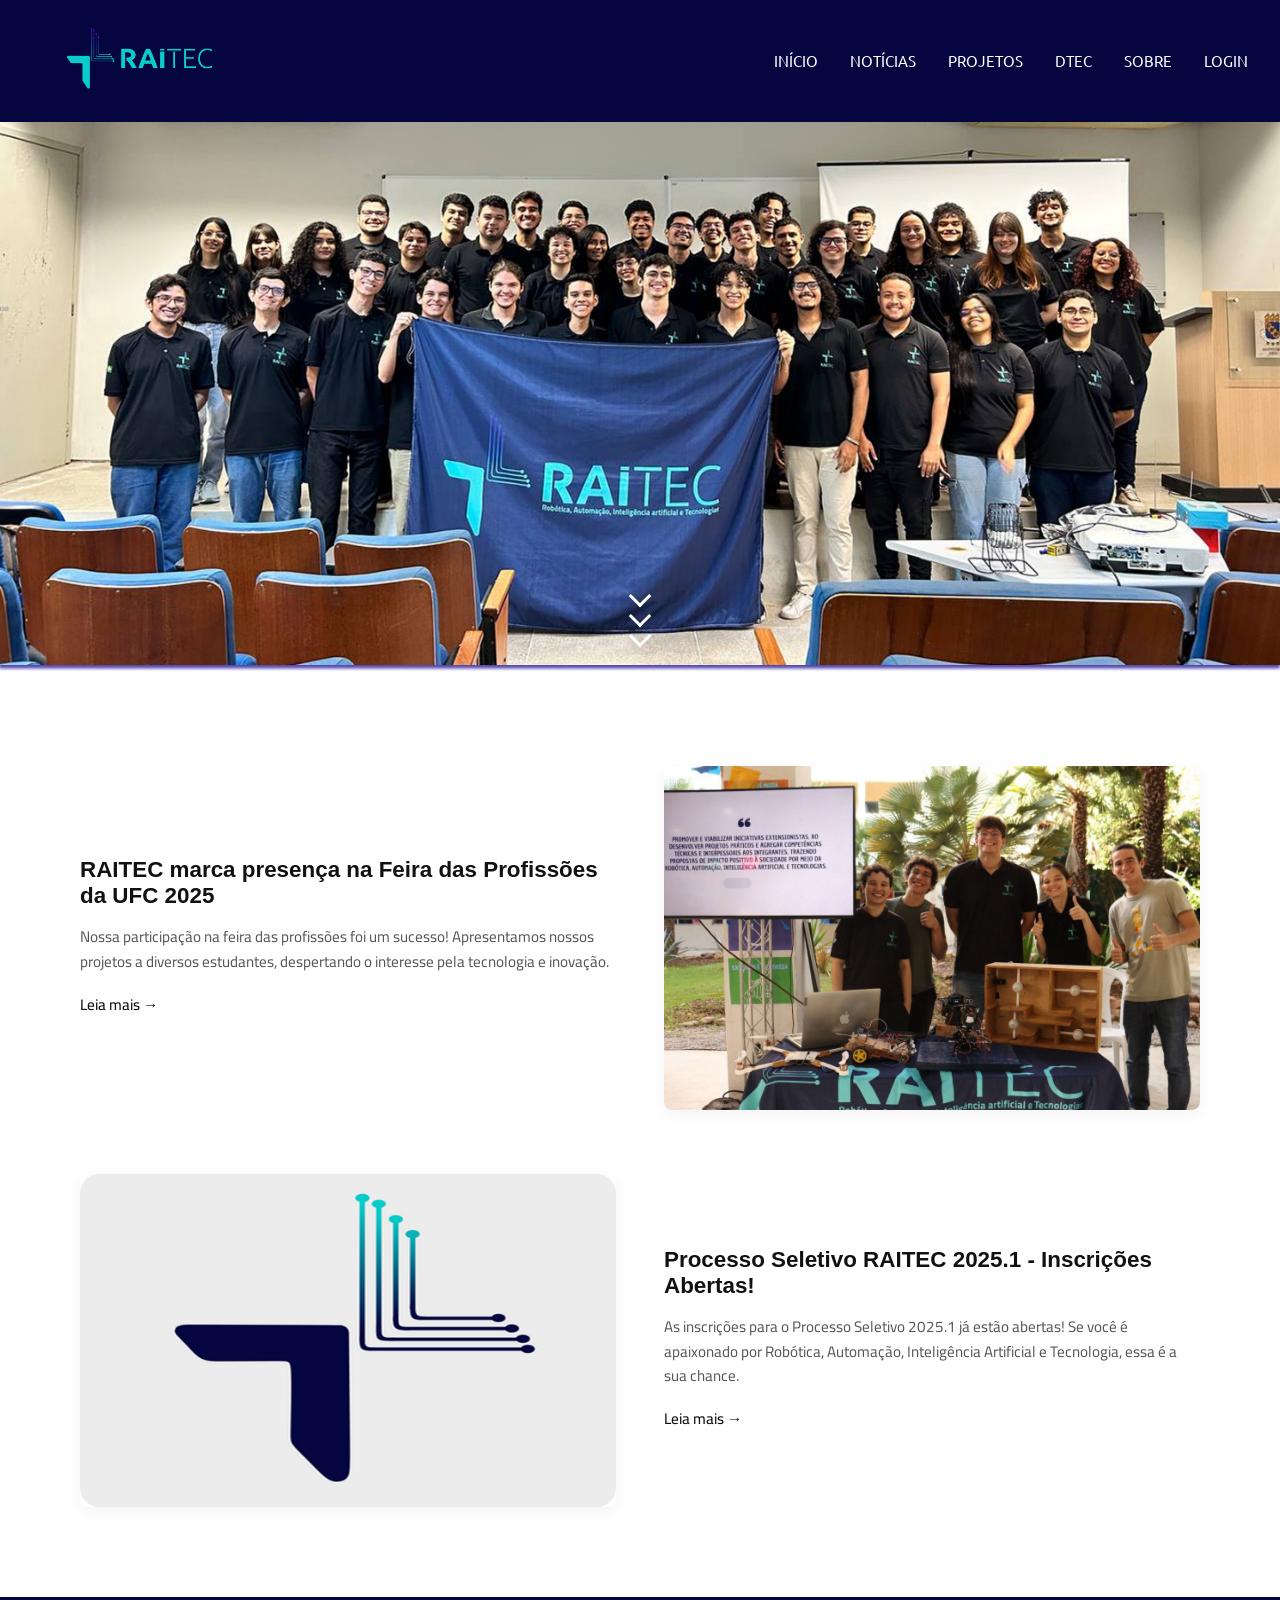
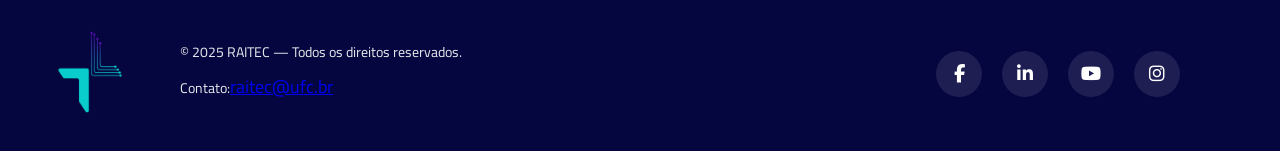
==== home.html @ a8470ff7 "pagina home acabada com os ajustes feitos. talvez só aumentar o tamanho das letras e colocar link no" ====
<!DOCTYPE html>
<html lang="pt-BR">
    <head>


        <meta charset="UTF-8">
        <meta name="viewport" content="width=device-width, initial-scale=1.0">
        <link href="https://fonts.googleapis.com/css2?family=Ubuntu:wght@400;700&family=Cairo:wght@400;700&display=swap" rel="stylesheet">
        <title>RAITec</title>
        <link rel="stylesheet" href="estilo_home.css">

        <!-- FontAwesome para os ícones das redes sociais -->
        <link rel="stylesheet" href="https://cdnjs.cloudflare.com/ajax/libs/font-awesome/6.4.0/css/all.min.css">



    </head>
    <body>
        <header class="cabecalho">
            <div class="logo">
                <img src="src/logo.png" alt="Logo RAITec">
            </div>

            <!-- NOVO: Botão de abrir o menu (visível apenas no mobile) -->
            <button class="btn-abrir-menu" id="btnAbrir">
                <i class="fa-solid fa-bars"></i>
            </button>

            <!-- Menu de Navegação -->
            <nav id="menuMobile">
                <div class="menu-container">
                    <!-- NOVO: Botão de fechar o menu ('X') -->
                    <button class="btn-fechar-menu" id="btnFechar">
                        <i class="fa-solid fa-xmark"></i>
                    </button>
                    
                    <ul>
                        <li><a href="#">INÍCIO</a></li>
                        <li><a href="#">NOTÍCIAS</a></li>
                        <li><a href="#">PROJETOS</a></li>
                        <li><a href="#">DTEC</a></li>
                        <li><a href="#">SOBRE</a></li>
                        <li><a href="#">LOGIN</a></li>
                    </ul>
                </div>
            </nav>
        </header>

        <!--<header class="cabecalho">
            <div class="logo">
                <img src="src/logo.png" alt="Logo RAITec">
            </div>
            <nav>
                <ul>
                    <li><a href="#">INÍCIO</a></li>
                    <li><a href="#">NOTÍCIAS</a></li>
                    <li><a href="#">PROJETOS</a></li>
                    <li><a href="#">DTEC</a></li>
                    <li><a href="#">SOBRE</a></li>
                    <li><a href="#">LOGIN</a></li>
                </ul>
            </nav>
        </header>
    -->
        <div class="hero">
            <img src="src/raitec.png" alt="Foto RAITec">
            <div class="scroll-indicador">
                <span></span>
                <span></span>
                <span></span>
            </div>
        </div>
        <div class="noticias">
            <div class="noticia-card">
                <div class="noticia-texto">
                    <h2>RAITEC marca presença na Feira das Profissões da UFC 2025</h2>
                    <p>Nossa participação na feira das profissões foi um sucesso! Apresentamos nossos projetos a diversos estudantes, despertando o interesse pela tecnologia e inovação.</p>
                    <a href="#">Leia mais →</a>
                </div>
                <div class="noticia-imagem">
                    <img src="src/noticia1.png" alt="Feira das Profissões">
                </div>
            </div>

            <div class="noticia-card invertido">
                <div class="noticia-imagem">
                    <img id="img_ps" src="src/noticia2.png" alt="Processo Seletivo">
                </div>
                <div class="noticia-texto">
                    <h2>Processo Seletivo RAITEC 2025.1 - Inscrições Abertas!</h2>
                    <p>As inscrições para o Processo Seletivo 2025.1 já estão abertas! Se você é apaixonado por Robótica, Automação, Inteligência Artificial e Tecnologia, essa é a sua chance.</p>
                    <a href="#">Leia mais →</a>
                </div>
            </div>
        </div>




        <footer class="rodape">
            <div class="rodape_caixa"> 
                <div class="rodape_info">
                    <div class="rodape_logo"> 
                        <img src="src/logo2.png" alt="logo 2 do raitec">
                    </div>

                    <div class="rodape_texto">
                        <p> © 2025 RAITEC — Todos os direitos reservados.</p>
                        <p>Contato:<a href="mailto:raitec@ufc.br">raitec@ufc.br</a> </p>
                    </div>
                </div>
                <div class="rodape_social">
                    <a href="https://www.facebook.com/raitec.ufc/" aria-label="Facebook"><i class="fa-brands fa-facebook-f"></i></a>
                    <a href="https://www.linkedin.com/company/raitec-ufc/" aria-label="LinkedIn"><i class="fa-brands fa-linkedin-in"></i></a>
                    <a href="https://www.youtube.com/@raitecufc9945" aria-label="YouTube"><i class="fa-brands fa-youtube"></i></a>
                    <a href="https://www.instagram.com/raitec.ufc/" aria-label="Instagram"><i class="fa-brands fa-instagram"></i></a>
                </div>
            </div>
        </footer>


        <script>
            const btnAbrir = document.getElementById('btnAbrir');
            const btnFechar = document.getElementById('btnFechar');
            const menuMobile = document.getElementById('menuMobile');

            // Abre o menu
            btnAbrir.addEventListener('click', () => {
                menuMobile.classList.add('ativo');
            });

            // Fecha o menu
            btnFechar.addEventListener('click', () => {
                menuMobile.classList.remove('ativo');
            });
        </script>
    </body>
</html>
---- estilo_home.css ----
* {
    margin: 0;
    padding: 0;
    box-sizing: border-box;
}

h1, h2 {
    font-family: 'Helios', 'Arial', sans-serif;
    font-weight: 700;
    font-size: 32px;
}

h3, h4 {
    font-family: 'Ubuntu', sans-serif;
    font-weight: 700;
}

p, a, li, span {
    font-family: 'Cairo', sans-serif;
    font-weight: 400;
    font-size: 18px;
}

.cabecalho {
    display: flex;
    align-items: center;
    justify-content: space-between;
    padding: 1rem 2rem;
    background-color: #05053f;
    border-bottom: 1px solid #05053f;
    height: 122px;
}

/* --- ESTILOS DOS BOTÕES DO MENU --- */
.btn-abrir-menu, .btn-fechar-menu {
    display: none; /* Escondidos no desktop */
    background: none;
    border: none;
    cursor: pointer;
    color: white;
}

.logo img {
    height: 70px;
    width: auto;
    margin-left: 2rem;
}

nav ul {
    list-style: none;
    display: flex;
    gap: 2rem;
}

nav ul li a {
    font-family: 'Ubuntu', sans-serif;
    text-decoration: none;
    font-size: 15px;
    color: white;
    transition: color 0.2s;
}

nav ul li a:hover {
    color: #ccc;
}











.hero {
    position: relative;
    width: 100%;
    height: auto;
    /* calc(100vh - 122px); (desconta a altura do cabeçalho ) -> auto 
    isso tava dando um espaço sem nada muito grande depois da img do grupo*/
    overflow: hidden;
}

.hero img {
    width: 100%;
    height: auto;
    /* 100% -> auto
    agora a imagem do grupo n distorce no mobile*/
    object-fit: cover;
    object-position: center;
}

.scroll-indicador {
    position: absolute;
    bottom: 2rem;
    left: 50%;
    transform: translateX(-50%);
    display: flex;
    flex-direction: column;
    align-items: center;
    gap: 4px;
    cursor: pointer;
}

.scroll-indicador span {
    display: block;
    width: 16px;
    height: 16px;
    border-right: 3px solid white;
    border-bottom: 3px solid white;
    transform: rotate(45deg);
    animation: seta 1.2s infinite;
}

.scroll-indicador span:nth-child(2) {
    animation-delay: 0.2s;
}

.scroll-indicador span:nth-child(3) {
    animation-delay: 0.4s;
}

@keyframes seta {
    0%   { opacity: 0; transform: rotate(45deg) translate(-4px, -4px); }
    50%  { opacity: 1; }
    100% { opacity: 0; transform: rotate(45deg) translate(4px, 4px); }
}
    object-fit: cover;
    object-position: center;
}

.scroll-indicador {
    position: absolute;
    bottom: 2rem;
    left: 50%;
    transform: translateX(-50%);
    display: flex;
    flex-direction: column;
    align-items: center;
    gap: 4px;
    cursor: pointer;
}

.scroll-indicador span {
    display: block;
    width: 16px;
    height: 16px;
    border-right: 3px solid white;
    border-bottom: 3px solid white;
    transform: rotate(45deg);
    animation: seta 1.2s infinite;
}

.scroll-indicador span:nth-child(2) {
    animation-delay: 0.2s;
}

.scroll-indicador span:nth-child(3) {
    animation-delay: 0.4s;
}

@keyframes seta {
    0%   { opacity: 0; transform: rotate(45deg) translate(-4px, -4px); }
    50%  { opacity: 1; }
    100% { opacity: 0; transform: rotate(45deg) translate(4px, 4px); }
}










.noticias {
    padding: 90px 80px;
    display: flex;
    flex-direction: column;
    gap: 4rem;
}

.noticia-card {
    display: flex;
    align-items: center;
    gap: 3rem;
}

.noticia-imagem {
    flex: 1;
}

.noticia-imagem img {
    width: 100%;
    height: auto;
    /*250px -> auto*/
    object-fit: cover;
    border-radius: 8px;
    box-shadow: 0 4px 15px rgba(0, 0, 0, 0.05);
    display: block;
}


.noticia-texto {
    flex: 1;
    display: flex;
    flex-direction: column;
    gap: 1rem;
}

.noticia-texto h2 {
    font-size: 1.4rem;
    color: #111;
}

.noticia-texto p {
    font-size: 0.95rem;
    color: #555;
    line-height: 1.6;
}

.noticia-texto a {
    font-size: 0.95rem;
    color: #111;
    text-decoration: none;
    font-weight: 500;
}

.noticia-texto a:hover {
    color: #05053f;
}




.rodape{
    background-color: #05053f;
}

.rodape_caixa{
    display: flex;
    align-items: center;
    flex-wrap: wrap;
    justify-content: space-between;
    gap: 20px;
    margin: 0%;
}

.rodape_info{
    display: flex;
    align-items: center;
    gap: 15px;
}

.rodape_logo img {
            height: 150px;
            padding-left: 15px;
}

.rodape_texto p {
    font-size: 14px;
    color: #e5e7eb;
    margin-bottom: 5px;
        
}

.rodape_social {
    display: flex;
    align-items: center;
    gap: 20px;
    padding-right: 100px;
}

.rodape_social a {
    text-decoration: none;
    display: flex;
    justify-content: center;
    align-items: center;    
    width: 46px;
    height: 46px;
    border-radius: 50%;
    background-color: rgba(255, 255, 255, 0.1);
    color: #ffffff;
}

.rodape_social a:hover {
    background-color: #ccc;
    color: #070B2B;
}

/* --- RESPONSIVIDADE (MOBILE) --- */
@media (max-width: 900px) {
    .noticia-card {
        flex-direction: column;
        gap: 40px;
    }
    

    .cabecalho {
        position: relative; /* Para garantir o alinhamento */
    }

    /* Mostra o ícone de hambúrguer */
    .btn-abrir-menu {
        display: block;
        font-size: 30px;
        margin-right: 2rem;
    }

    /* Configuração da tela que cobre o site quando o menu abre */
    nav {
        position: fixed;
        top: 0;
        right: -100%; /* Começa escondido fora da tela */
        width: 100vw;
        height: 100vh;
        background-color: rgba(255, 255, 255, 0.2); /* Fundo claro sutil */
        z-index: 1000;
        display: flex;
        justify-content: flex-end;
        padding: 20px;
        transition: right 0.4s ease-in-out; /* Animação suave */
    }

    /* Classe ativada pelo JavaScript para mostrar o menu */
    nav.ativo {
        right: 0;
    }

    /* Alinha os itens do menu para a direita */
    .menu-container {
        display: flex;
        flex-direction: column;
        align-items: flex-end;
    }

    /* Botão 'X' baseado no protótipo */
    .btn-fechar-menu {
        display: flex;
        align-items: center;
        justify-content: center;
        background-color: #24284b; /* Azul ligeiramente mais claro para destacar */
        width: 55px;
        height: 55px;
        border-radius: 8px;
        font-size: 40px;
        margin-bottom: 15px;
    }

    /* A caixa azul escura com os links */
    nav ul {
        display: flex;
        flex-direction: column;
        gap: 35px; /* Espaçamento entre os links */
        background-color: #05053f; /* Azul escuro do seu tema */
        padding: 40px 30px;
        border-radius: 8px;
        width: 260px;
        box-shadow: -5px 10px 20px rgba(0, 0, 0, 0.3);
    }

    /* Ajuste da fonte dos links no mobile */
    nav ul li a {
        font-size: 18px;
        letter-spacing: 1px;
    }


    .noticia-texto h2 {
        font-size: 26px;
    }

    .rodape_caixa {
        flex-direction: column;
        text-align: center;
    }

    .rodape_esquerda {
        flex-direction: column;
    }
}
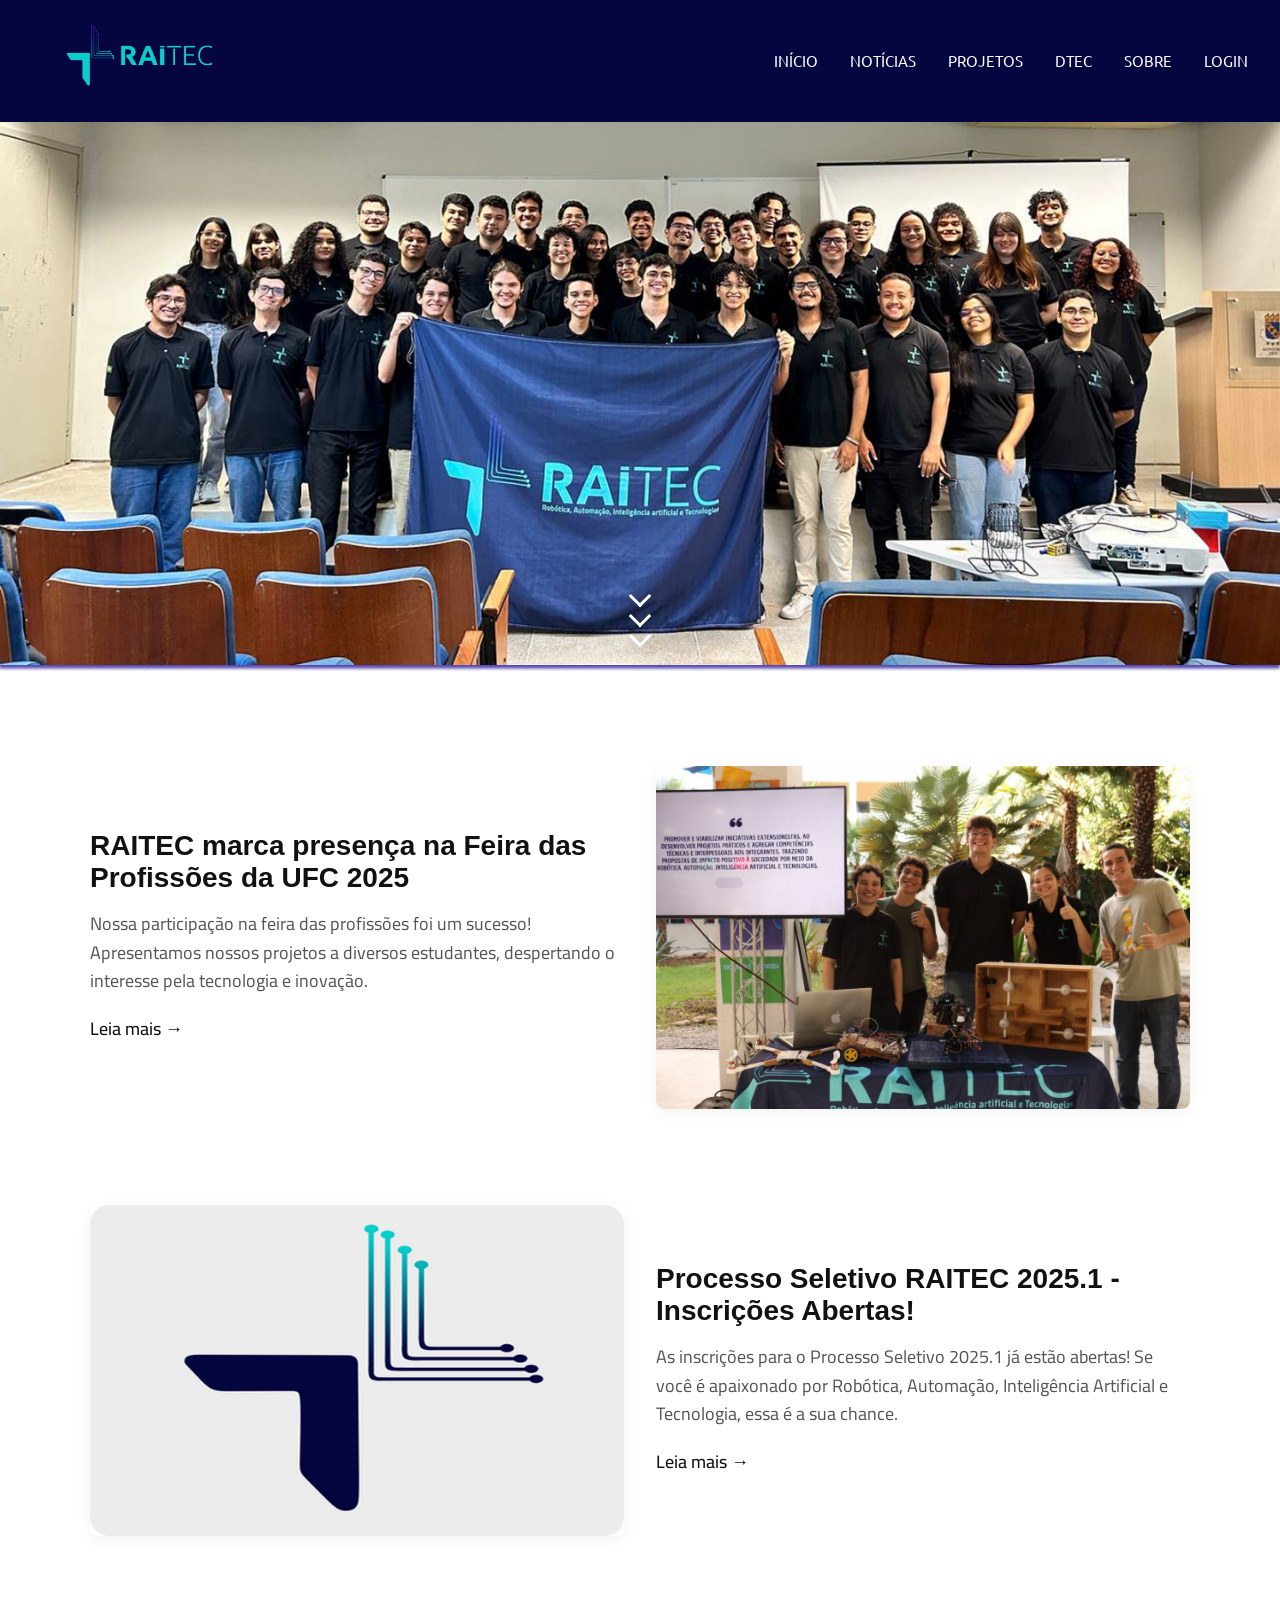
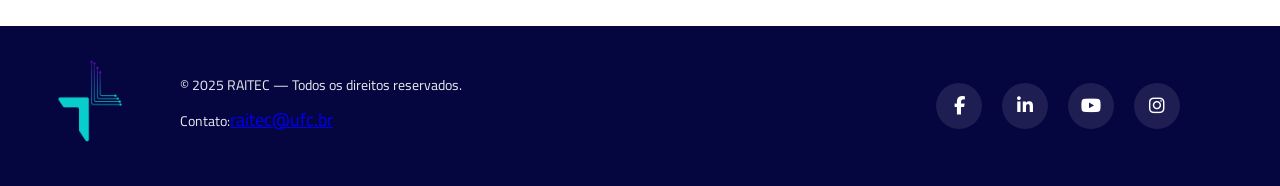
==== commit 82e8e678: "agora sim é a pagina home final. ajeitei o que faltava(tamanho das letras e link)" ====
--- a/home.html
+++ b/home.html
@@ -18,10 +18,12 @@
     <body>
         <header class="cabecalho">
             <div class="logo">
-                <img src="src/logo.png" alt="Logo RAITec">
+                <a href="home.html" >
+                    <img   src="src/logo.png" alt="Logo RAITec" >
+                </a>
             </div>
 
-            <!-- NOVO: Botão de abrir o menu (visível apenas no mobile) -->
+            <!--  Botão de abrir o menu (visível apenas no mobile) -->
             <button class="btn-abrir-menu" id="btnAbrir">
                 <i class="fa-solid fa-bars"></i>
             </button>
@@ -29,15 +31,15 @@
             <!-- Menu de Navegação -->
             <nav id="menuMobile">
                 <div class="menu-container">
-                    <!-- NOVO: Botão de fechar o menu ('X') -->
+                    <!--  Botão de fechar o menu ('X') -->
                     <button class="btn-fechar-menu" id="btnFechar">
                         <i class="fa-solid fa-xmark"></i>
                     </button>
                     
                     <ul>
-                        <li><a href="#">INÍCIO</a></li>
+                        <li><a href="home.html">INÍCIO</a></li>
                         <li><a href="#">NOTÍCIAS</a></li>
-                        <li><a href="#">PROJETOS</a></li>
+                        <li><a href="projetos.html">PROJETOS</a></li>
                         <li><a href="#">DTEC</a></li>
                         <li><a href="#">SOBRE</a></li>
                         <li><a href="#">LOGIN</a></li>
@@ -46,22 +48,11 @@
             </nav>
         </header>
 
-        <!--<header class="cabecalho">
-            <div class="logo">
-                <img src="src/logo.png" alt="Logo RAITec">
-            </div>
-            <nav>
-                <ul>
-                    <li><a href="#">INÍCIO</a></li>
-                    <li><a href="#">NOTÍCIAS</a></li>
-                    <li><a href="#">PROJETOS</a></li>
-                    <li><a href="#">DTEC</a></li>
-                    <li><a href="#">SOBRE</a></li>
-                    <li><a href="#">LOGIN</a></li>
-                </ul>
-            </nav>
-        </header>
-    -->
+        
+
+
+
+
         <div class="hero">
             <img src="src/raitec.png" alt="Foto RAITec">
             <div class="scroll-indicador">
@@ -101,7 +92,9 @@
             <div class="rodape_caixa"> 
                 <div class="rodape_info">
                     <div class="rodape_logo"> 
-                        <img src="src/logo2.png" alt="logo 2 do raitec">
+                        <a href="home.html" >
+                            <img src="src/logo2.png" alt="logo 2 do raitec">
+                        </a>
                     </div>
 
                     <div class="rodape_texto">
--- a/estilo_home.css
+++ b/estilo_home.css
@@ -177,16 +177,18 @@
 
 
 .noticias {
-    padding: 90px 80px;
+    padding: 90px 90px;
     display: flex;
     flex-direction: column;
-    gap: 4rem;
+    gap: 6rem;
+    width: 100%;
+    height: auto;
 }
 
 .noticia-card {
     display: flex;
     align-items: center;
-    gap: 3rem;
+    gap: 2rem;
 }
 
 .noticia-imagem {
@@ -212,18 +214,19 @@
 }
 
 .noticia-texto h2 {
-    font-size: 1.4rem;
+    font-size: 28px;
     color: #111;
+
 }
 
 .noticia-texto p {
-    font-size: 0.95rem;
+    font-size: 18px;
     color: #555;
     line-height: 1.6;
 }
 
 .noticia-texto a {
-    font-size: 0.95rem;
+    font-size: 18px;
     color: #111;
     text-decoration: none;
     font-weight: 500;
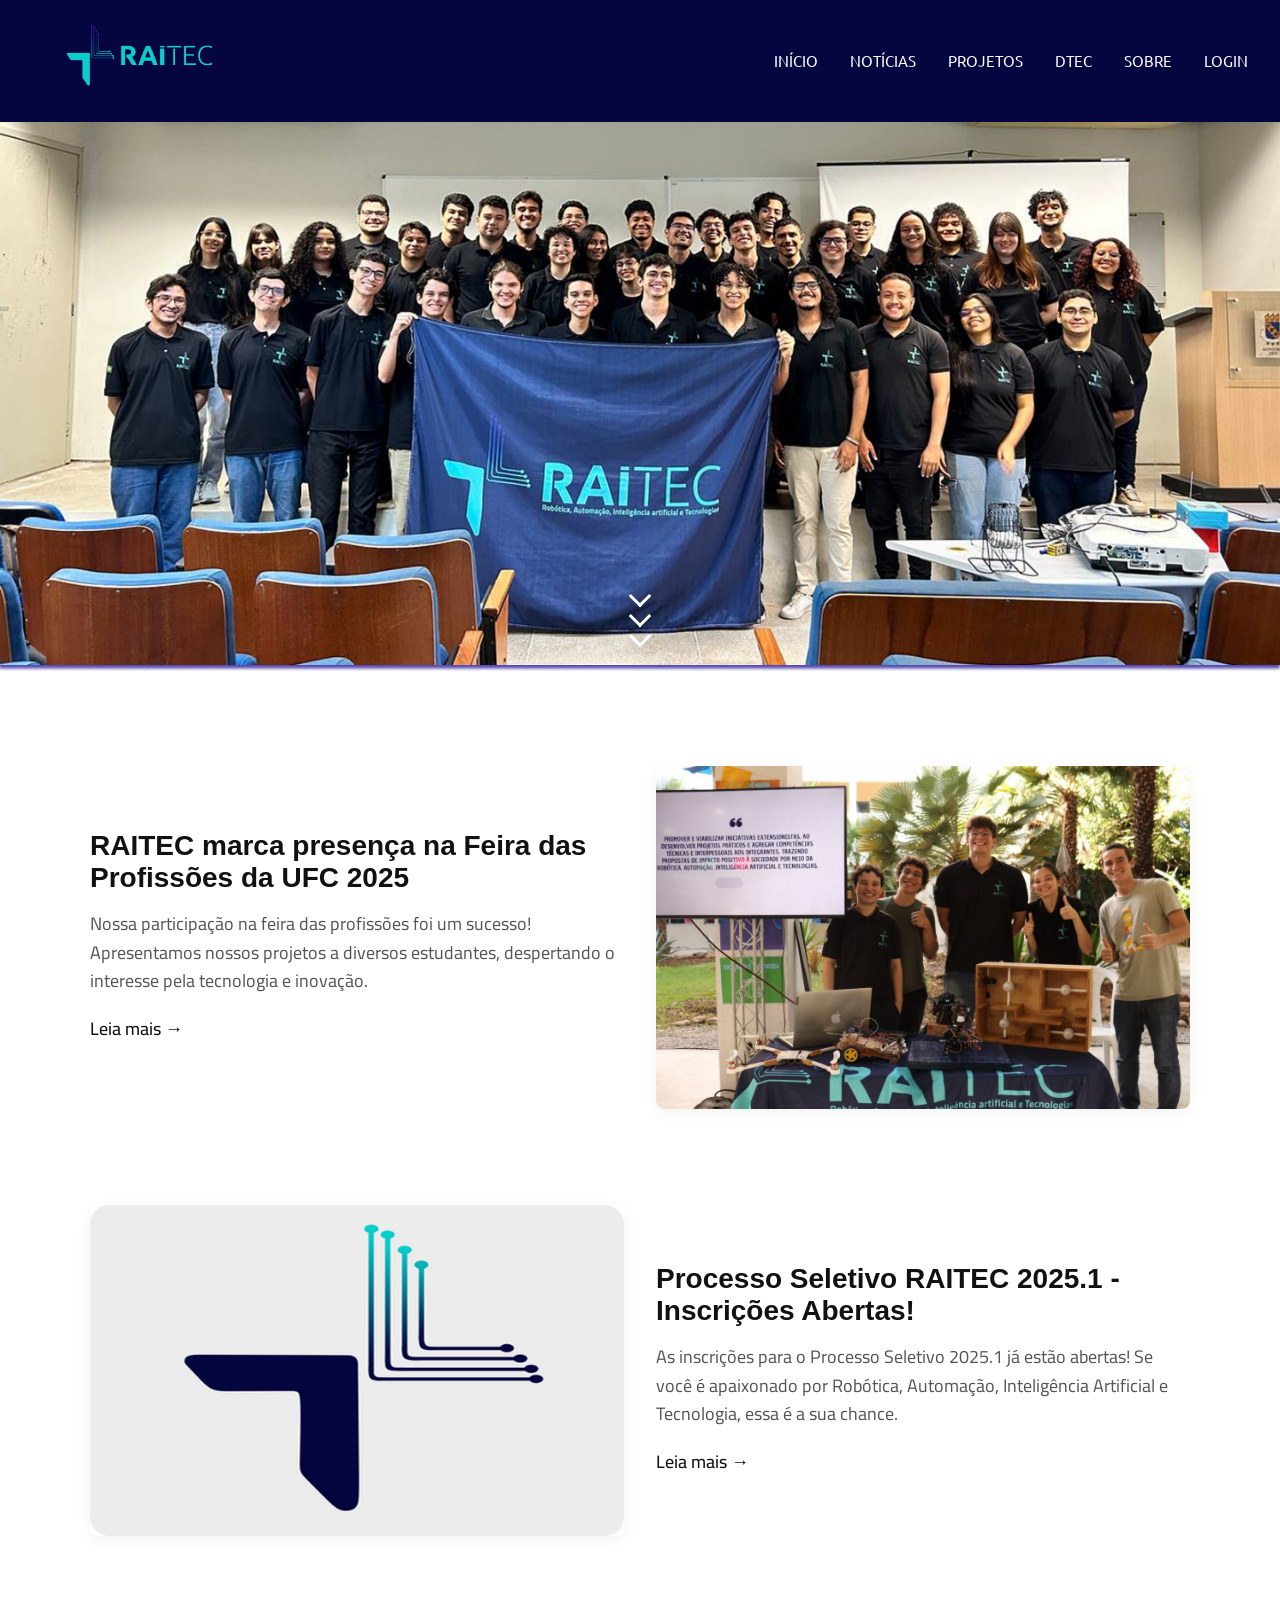
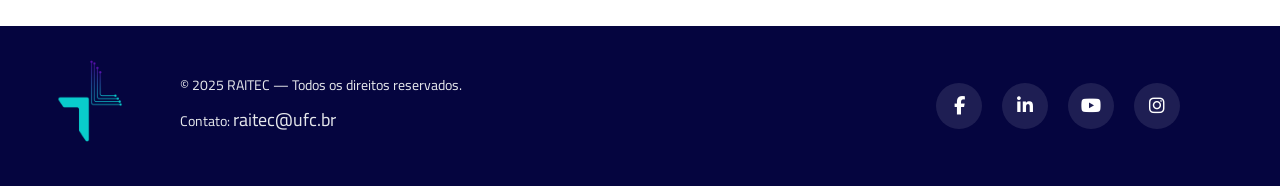
==== commit 4ae47107: "pequenos ajustes de links" ====
--- a/home.html
+++ b/home.html
@@ -6,12 +6,14 @@
         <meta charset="UTF-8">
         <meta name="viewport" content="width=device-width, initial-scale=1.0">
         <link href="https://fonts.googleapis.com/css2?family=Ubuntu:wght@400;700&family=Cairo:wght@400;700&display=swap" rel="stylesheet">
-        <title>RAITec</title>
+        <title>RAITec-Home</title>
         <link rel="stylesheet" href="estilo_home.css">
 
         <!-- FontAwesome para os ícones das redes sociais -->
         <link rel="stylesheet" href="https://cdnjs.cloudflare.com/ajax/libs/font-awesome/6.4.0/css/all.min.css">
 
+
+        <!-- <section> ...  </section> é um div geralzão  -->
 
 
     </head>
@@ -80,7 +82,7 @@
                 <div class="noticia-texto">
                     <h2>Processo Seletivo RAITEC 2025.1 - Inscrições Abertas!</h2>
                     <p>As inscrições para o Processo Seletivo 2025.1 já estão abertas! Se você é apaixonado por Robótica, Automação, Inteligência Artificial e Tecnologia, essa é a sua chance.</p>
-                    <a href="#">Leia mais →</a>
+                    <a  href="#">Leia mais →</a>
                 </div>
             </div>
         </div>
@@ -99,7 +101,7 @@
 
                     <div class="rodape_texto">
                         <p> © 2025 RAITEC — Todos os direitos reservados.</p>
-                        <p>Contato:<a href="mailto:raitec@ufc.br">raitec@ufc.br</a> </p>
+                        <p>Contato: <a href="mailto:raitec@ufc.br">raitec@ufc.br</a> </p>
                     </div>
                 </div>
                 <div class="rodape_social">
--- a/estilo_home.css
+++ b/estilo_home.css
@@ -230,11 +230,21 @@
     color: #111;
     text-decoration: none;
     font-weight: 500;
+    text-decoration: none;
 }
 
 .noticia-texto a:hover {
     color: #05053f;
 }
+
+
+
+
+
+
+
+
+
 
 
 
@@ -268,6 +278,10 @@
     color: #e5e7eb;
     margin-bottom: 5px;
         
+}
+.rodape_texto a {
+    text-decoration: none;
+    color:#e5e7eb
 }
 
 .rodape_social {
@@ -340,7 +354,7 @@
         align-items: flex-end;
     }
 
-    /* Botão 'X' baseado no protótipo */
+    /* Botão 'X' */
     .btn-fechar-menu {
         display: flex;
         align-items: center;
@@ -372,6 +386,7 @@
     }
 
 
+    
     .noticia-texto h2 {
         font-size: 26px;
     }
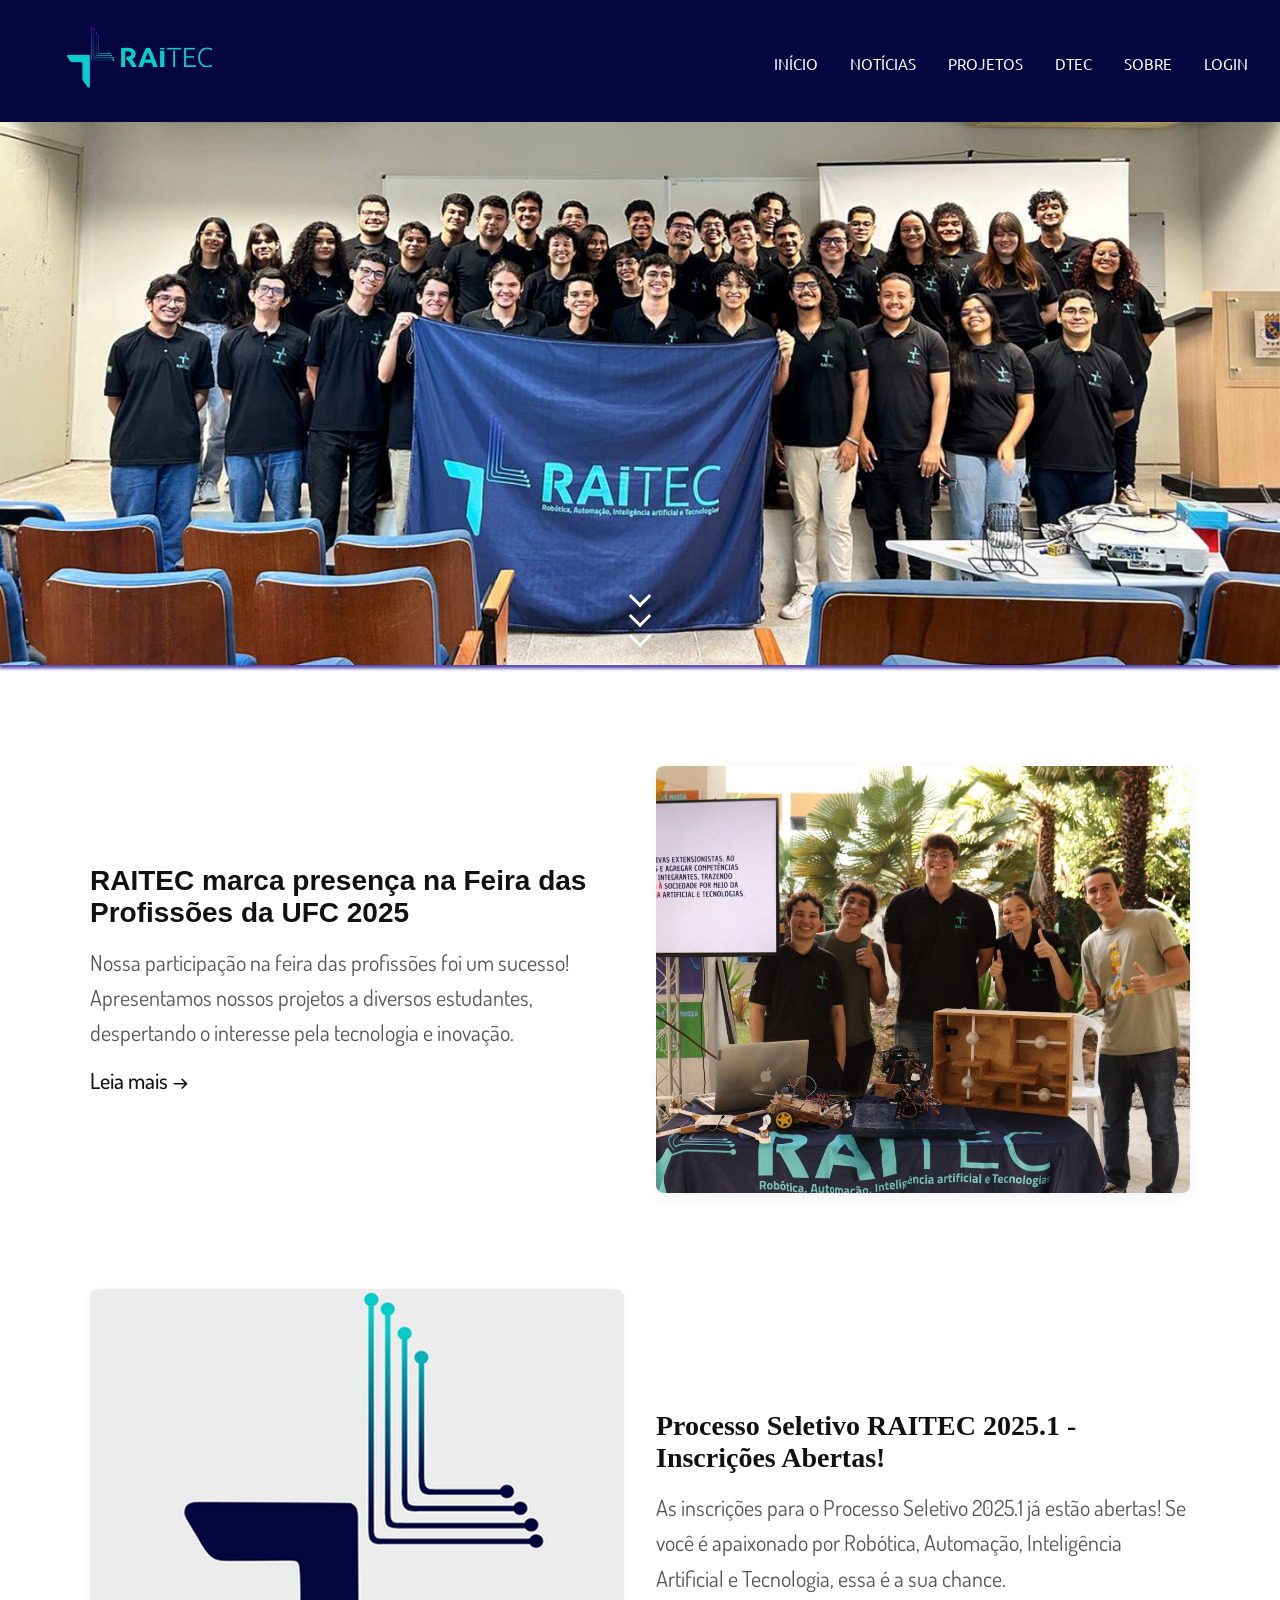
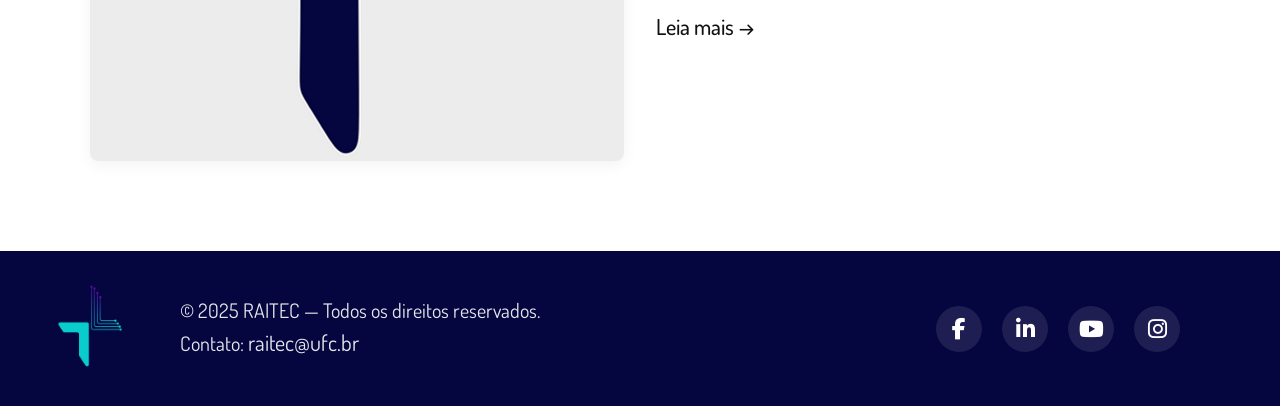
==== commit cad6e9ee: "aaaa" ====
--- a/home.html
+++ b/home.html
@@ -8,6 +8,16 @@
         <link href="https://fonts.googleapis.com/css2?family=Ubuntu:wght@400;700&family=Cairo:wght@400;700&display=swap" rel="stylesheet">
         <title>RAITec-Home</title>
         <link rel="stylesheet" href="estilo_home.css">
+
+        <!-- MAVEN PRO - SUBTITULO   -->
+        <link rel="preconnect" href="https://fonts.googleapis.com">
+        <link rel="preconnect" href="https://fonts.gstatic.com/" crossorigin>
+        <link href="https://fonts.googleapis.com/css2?family=Maven+Pro:wght@400..900&display=swap" rel="stylesheet">
+
+        <!-- DOSIS - TEXTO   -->
+        <link rel="preconnect" href="https://fonts.googleapis.com">
+        <link rel="preconnect" href="https://fonts.gstatic.com/" crossorigin>
+        <link href="https://fonts.googleapis.com/css2?family=Dosis:wght@200..800&family=Maven+Pro:wght@400..900&display=swap" rel="stylesheet">
 
         <!-- FontAwesome para os ícones das redes sociais -->
         <link rel="stylesheet" href="https://cdnjs.cloudflare.com/ajax/libs/font-awesome/6.4.0/css/all.min.css">
@@ -40,9 +50,9 @@
                     
                     <ul>
                         <li><a href="home.html">INÍCIO</a></li>
-                        <li><a href="#">NOTÍCIAS</a></li>
+                        <li><a href="#notic">NOTÍCIAS</a></li>
                         <li><a href="projetos.html">PROJETOS</a></li>
-                        <li><a href="#">DTEC</a></li>
+                        <li><a href="https://davodoctoribus.github.io/site-midias-dtec/">DTEC</a></li>
                         <li><a href="#">SOBRE</a></li>
                         <li><a href="#">LOGIN</a></li>
                     </ul>
@@ -63,12 +73,12 @@
                 <span></span>
             </div>
         </div>
-        <div class="noticias">
+        <div class="noticias"   id="notic"  >
             <div class="noticia-card">
                 <div class="noticia-texto">
-                    <h2>RAITEC marca presença na Feira das Profissões da UFC 2025</h2>
+                    <h2 class="titulo-noticia">RAITEC marca presença na Feira das Profissões da UFC 2025</h2>
                     <p>Nossa participação na feira das profissões foi um sucesso! Apresentamos nossos projetos a diversos estudantes, despertando o interesse pela tecnologia e inovação.</p>
-                    <a href="#">Leia mais →</a>
+                    <a href="https://www.linkedin.com/posts/raitec-ufc_raitec-na-feira-das-profissões-2025-ufc-activity-7336406523113308162-gn5h/?originalSubdomain=pt">Leia mais →</a>
                 </div>
                 <div class="noticia-imagem">
                     <img src="src/noticia1.png" alt="Feira das Profissões">
@@ -76,13 +86,13 @@
             </div>
 
             <div class="noticia-card invertido">
-                <div class="noticia-imagem">
-                    <img id="img_ps" src="src/noticia2.png" alt="Processo Seletivo">
+                <div class="noticia-imagem" id="img_ps" >
+                    <img  src="src/noticia2.png" alt="Processo Seletivo">
                 </div>
                 <div class="noticia-texto">
-                    <h2>Processo Seletivo RAITEC 2025.1 - Inscrições Abertas!</h2>
+                    <h2 class="noticia-texto">Processo Seletivo RAITEC 2025.1 - Inscrições Abertas!</h2>
                     <p>As inscrições para o Processo Seletivo 2025.1 já estão abertas! Se você é apaixonado por Robótica, Automação, Inteligência Artificial e Tecnologia, essa é a sua chance.</p>
-                    <a  href="#">Leia mais →</a>
+                    <a  href="https://www.instagram.com/p/DVqgZX8DtKP/?img_index=1">Leia mais →</a>
                 </div>
             </div>
         </div>
--- a/estilo_home.css
+++ b/estilo_home.css
@@ -4,22 +4,54 @@
     box-sizing: border-box;
 }
 
+
+/*fonte de título*/
+@font-face {
+    font-family: 'Track';
+    src: url(src/track-webfont/style.css) format('woff2');
+}
+
+/*fonte de subtítulo*/
+.maven-pro {
+  font-family: "Maven Pro", sans-serif;
+  font-optical-sizing: auto;
+  font-weight: 400;
+  font-style: normal;
+}
+
+/*fonte de texto*/
+.dosis {
+  font-family: "Dosis", sans-serif;
+  font-optical-sizing: auto;
+  font-weight: 400;
+  font-style: normal;
+}
+
+.titulo-noticia {
+    font-family: "Track", sans-serif;
+}
+
 h1, h2 {
-    font-family: 'Helios', 'Arial', sans-serif;
+    font-family: 'Track';
     font-weight: 700;
     font-size: 32px;
 }
 
 h3, h4 {
-    font-family: 'Ubuntu', sans-serif;
+    font-family: 'Maven Pro', sans-serif;
     font-weight: 700;
 }
 
 p, a, li, span {
-    font-family: 'Cairo', sans-serif;
+    font-family: 'Dosis', sans-serif;
     font-weight: 400;
-    font-size: 18px;
-}
+    font-size: 22px;
+}
+
+
+
+
+
 
 .cabecalho {
     display: flex;
@@ -183,6 +215,7 @@
     gap: 6rem;
     width: 100%;
     height: auto;
+   
 }
 
 .noticia-card {
@@ -206,6 +239,17 @@
 }
 
 
+#img_ps img {
+    width: 100%;
+    height: 80%;
+    /*250px -> auto*/
+    object-fit: cover;
+    border-radius: 8px;
+    box-shadow: 0 4px 15px rgba(0, 0, 0, 0.05);
+    display: block;
+}
+
+
 .noticia-texto {
     flex: 1;
     display: flex;
@@ -220,13 +264,13 @@
 }
 
 .noticia-texto p {
-    font-size: 18px;
+    font-size: 22px;
     color: #555;
     line-height: 1.6;
 }
 
 .noticia-texto a {
-    font-size: 18px;
+    font-size: 22px;
     color: #111;
     text-decoration: none;
     font-weight: 500;
@@ -274,7 +318,7 @@
 }
 
 .rodape_texto p {
-    font-size: 14px;
+    font-size: 20px;
     color: #e5e7eb;
     margin-bottom: 5px;
         
@@ -307,6 +351,17 @@
     background-color: #ccc;
     color: #070B2B;
 }
+
+
+
+
+
+
+
+
+
+
+
 
 /* --- RESPONSIVIDADE (MOBILE) --- */
 @media (max-width: 900px) {
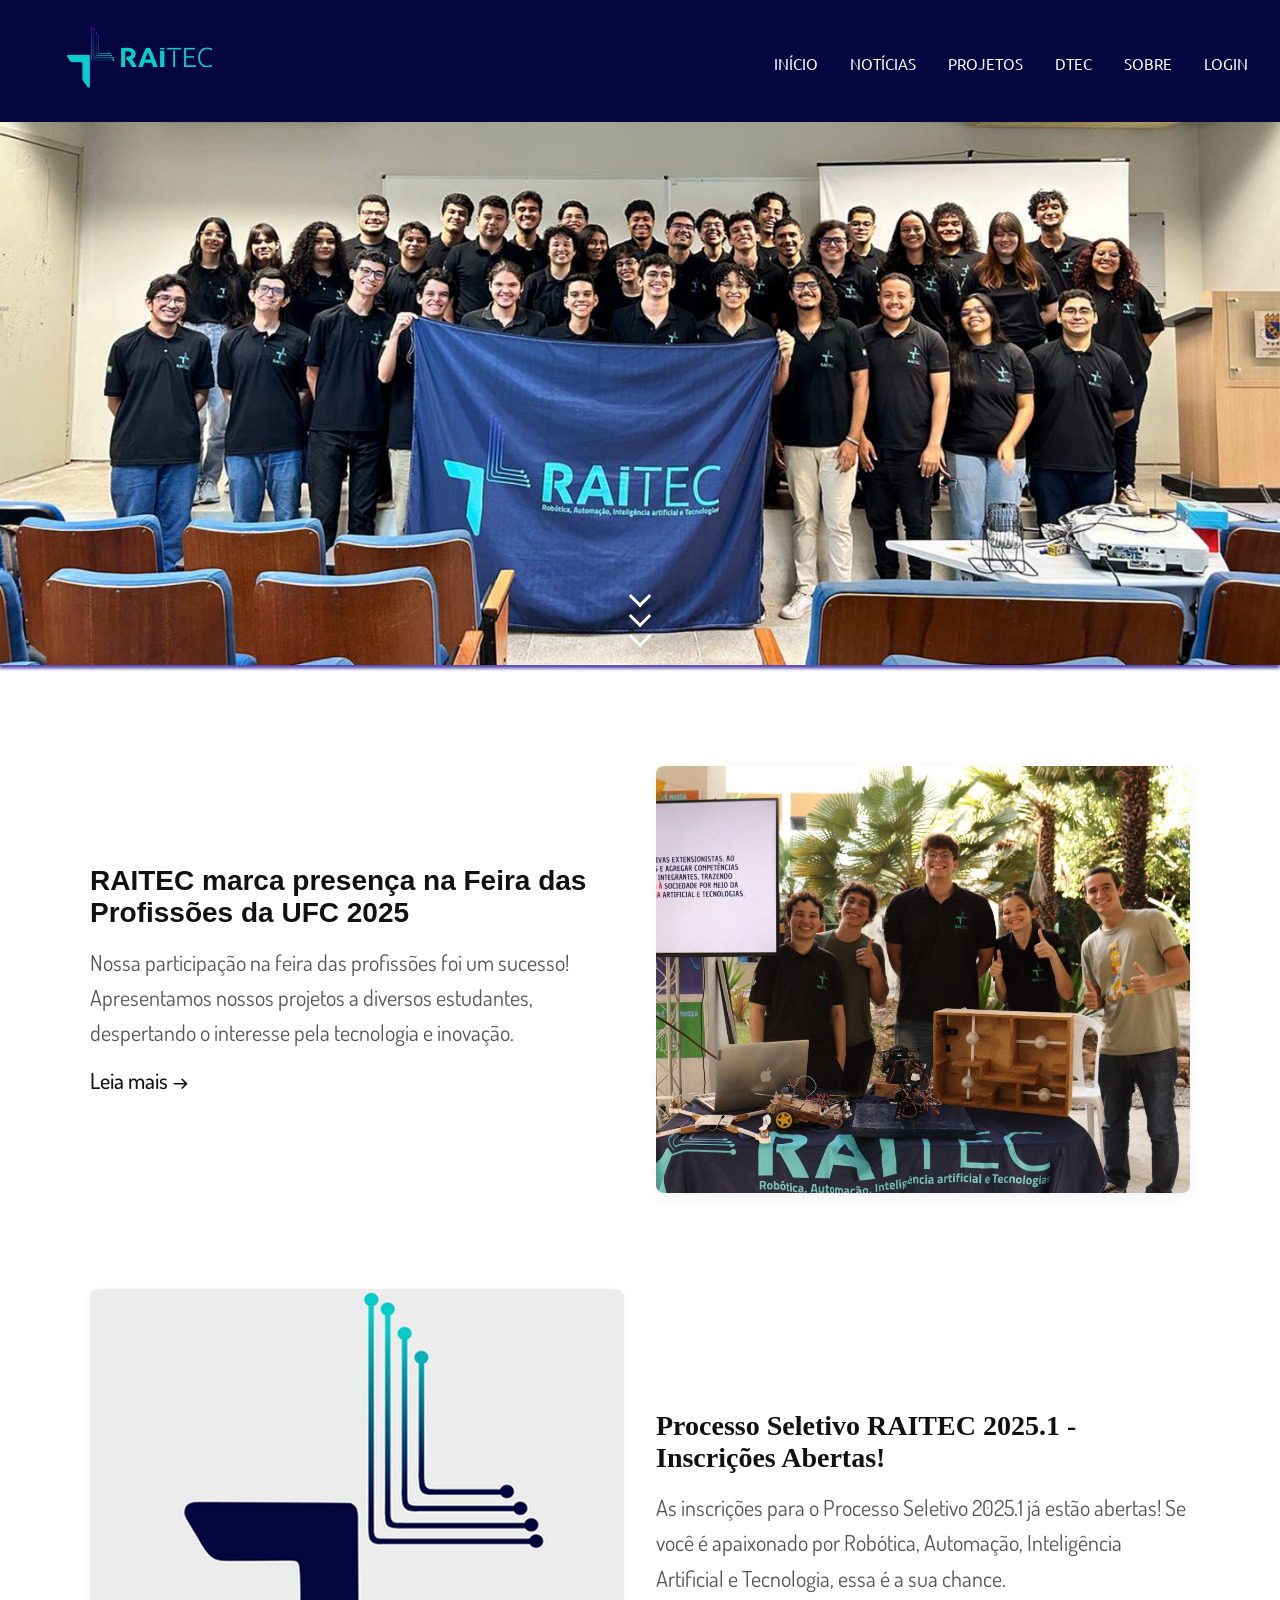
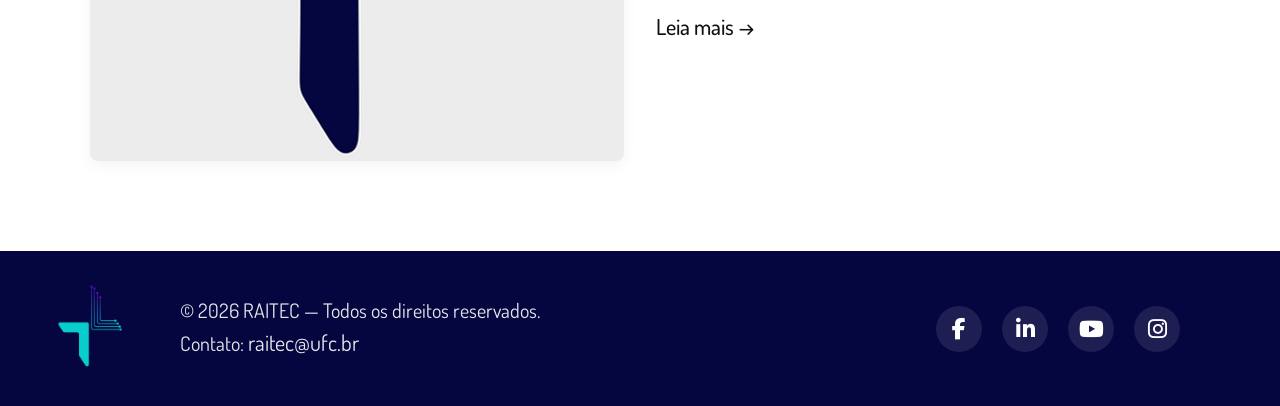
==== commit 5763e361: "a unica coisa a ser ajeitada é o espaçamento das noticias na pagina home" ====
--- a/home.html
+++ b/home.html
@@ -110,7 +110,7 @@
                     </div>
 
                     <div class="rodape_texto">
-                        <p> © 2025 RAITEC — Todos os direitos reservados.</p>
+                        <p> © 2026 RAITEC — Todos os direitos reservados.</p>
                         <p>Contato: <a href="mailto:raitec@ufc.br">raitec@ufc.br</a> </p>
                     </div>
                 </div>
--- a/estilo_home.css
+++ b/estilo_home.css
@@ -317,6 +317,10 @@
             padding-left: 15px;
 }
 
+.rodape_texto {
+    padding-right: 15px
+}
+
 .rodape_texto p {
     font-size: 20px;
     color: #e5e7eb;
@@ -389,7 +393,6 @@
         right: -100%; /* Começa escondido fora da tela */
         width: 100vw;
         height: 100vh;
-        background-color: rgba(255, 255, 255, 0.2); /* Fundo claro sutil */
         z-index: 1000;
         display: flex;
         justify-content: flex-end;
@@ -415,8 +418,8 @@
         align-items: center;
         justify-content: center;
         background-color: #24284b; /* Azul ligeiramente mais claro para destacar */
-        width: 55px;
-        height: 55px;
+        width: 71px;
+        height: 71px;
         border-radius: 8px;
         font-size: 40px;
         margin-bottom: 15px;
@@ -451,6 +454,10 @@
         text-align: center;
     }
 
+    .rodape_social {
+        padding-right: 0px;
+    }
+
     .rodape_esquerda {
         flex-direction: column;
     }
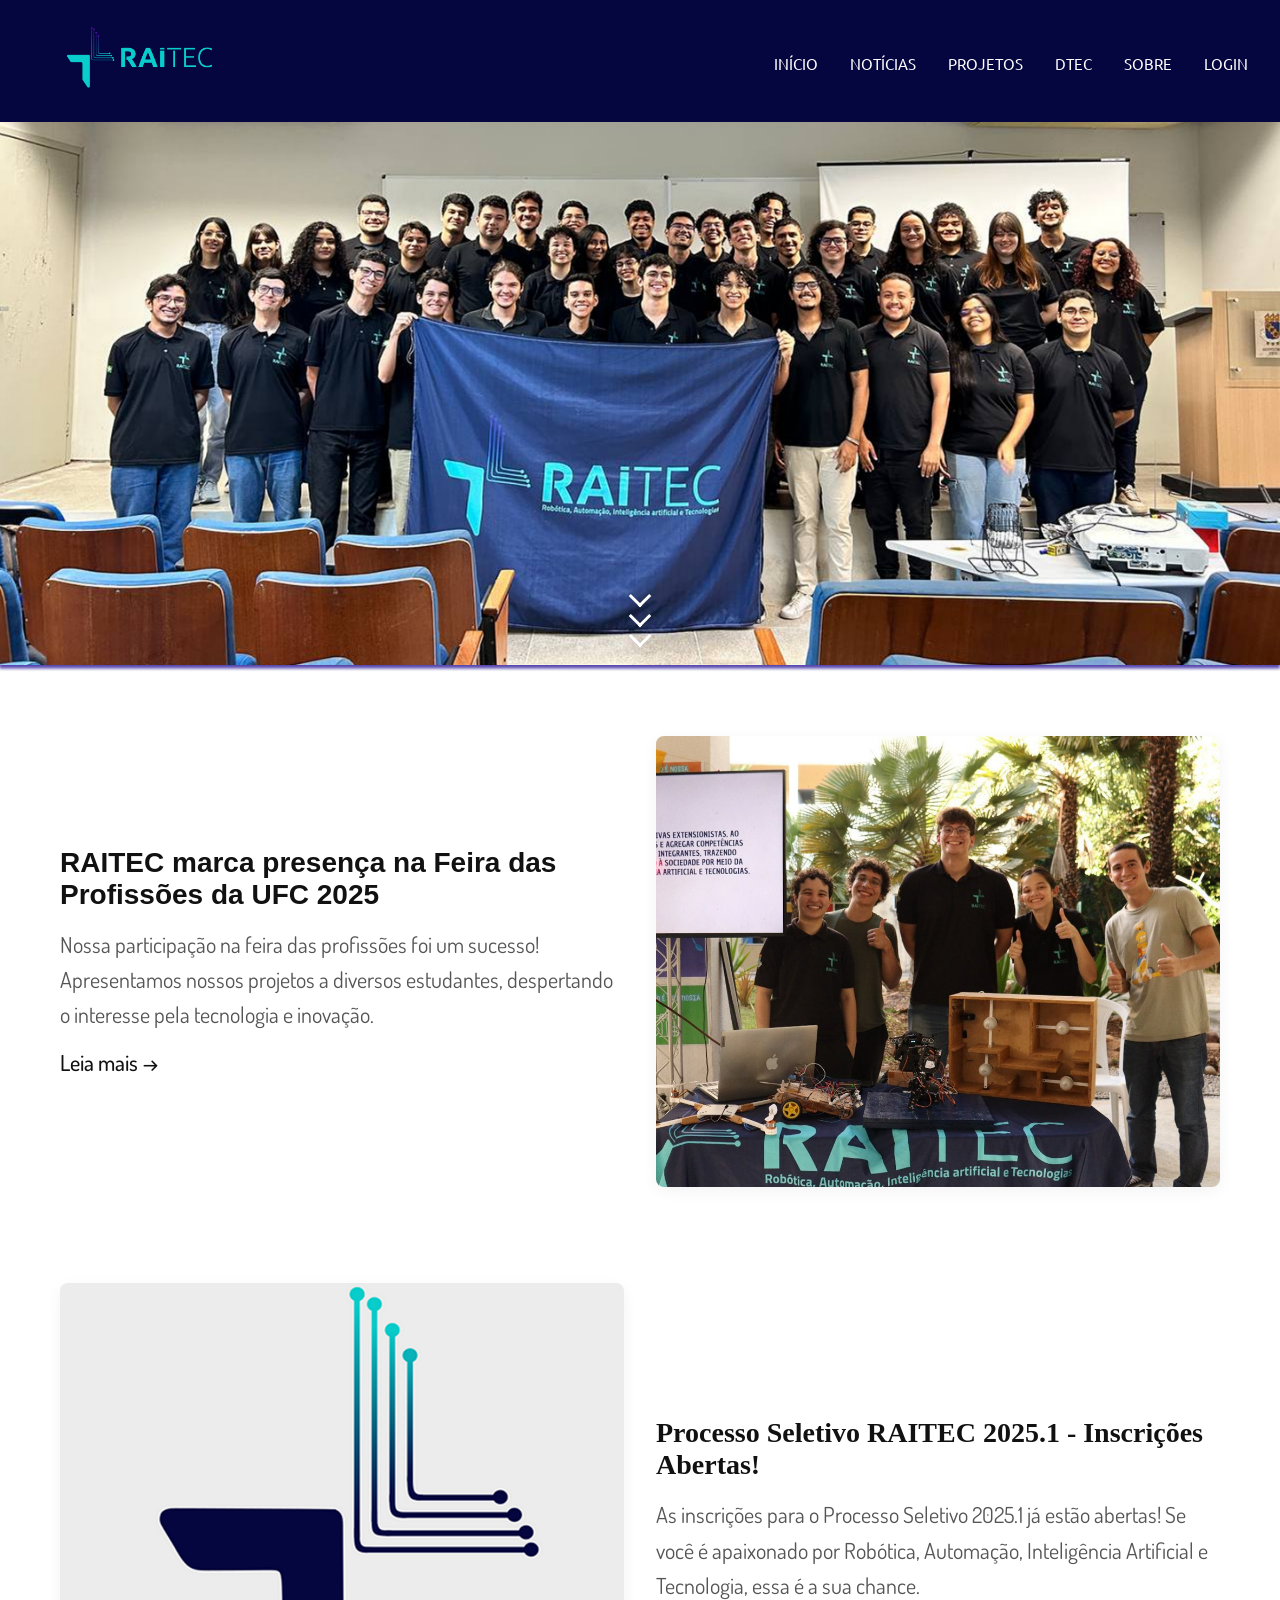
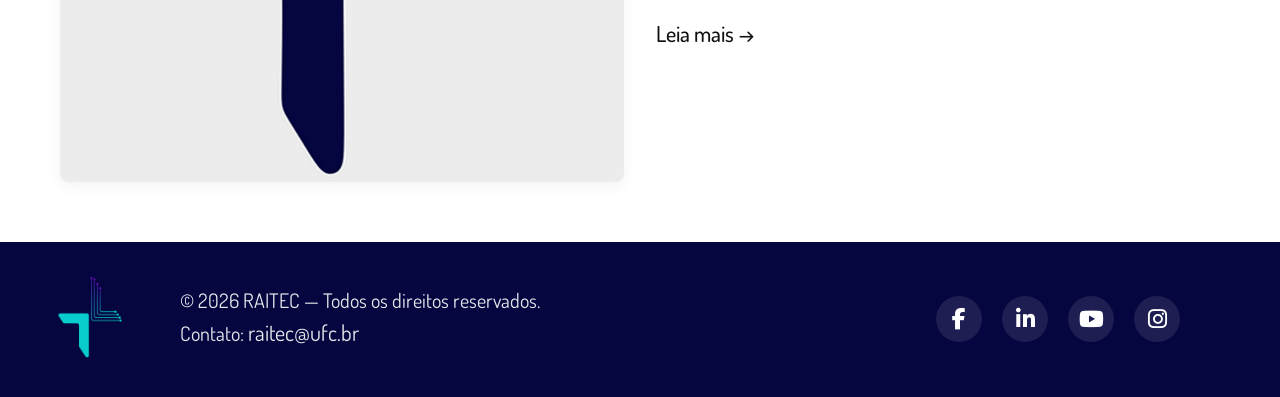
==== commit b982ff22: "falta as setinhas clicaveis" ====
--- a/home.html
+++ b/home.html
@@ -73,7 +73,7 @@
                 <span></span>
             </div>
         </div>
-        <div class="noticias"   id="notic"  >
+        <div class="noticias"   id="notic">
             <div class="noticia-card">
                 <div class="noticia-texto">
                     <h2 class="titulo-noticia">RAITEC marca presença na Feira das Profissões da UFC 2025</h2>
@@ -85,14 +85,14 @@
                 </div>
             </div>
 
-            <div class="noticia-card invertido">
-                <div class="noticia-imagem" id="img_ps" >
-                    <img  src="src/noticia2.png" alt="Processo Seletivo">
-                </div>
+            <div class="noticia-card-invertido">
                 <div class="noticia-texto">
                     <h2 class="noticia-texto">Processo Seletivo RAITEC 2025.1 - Inscrições Abertas!</h2>
                     <p>As inscrições para o Processo Seletivo 2025.1 já estão abertas! Se você é apaixonado por Robótica, Automação, Inteligência Artificial e Tecnologia, essa é a sua chance.</p>
                     <a  href="https://www.instagram.com/p/DVqgZX8DtKP/?img_index=1">Leia mais →</a>
+                </div>
+                <div class="noticia-imagem" id="img_ps" >
+                    <img  src="src/noticia2.png" alt="Processo Seletivo">
                 </div>
             </div>
         </div>
--- a/estilo_home.css
+++ b/estilo_home.css
@@ -209,13 +209,15 @@
 
 
 .noticias {
-    padding: 90px 90px;
+    padding: 60px 20px;
     display: flex;
     flex-direction: column;
     gap: 6rem;
     width: 100%;
     height: auto;
-   
+    max-width: 1200px;
+    justify-content: center;
+    margin: 0 auto;
 }
 
 .noticia-card {
@@ -223,6 +225,14 @@
     align-items: center;
     gap: 2rem;
 }
+
+.noticia-card-invertido {
+    display: flex;
+    align-items: center;
+    gap: 2rem;
+    flex-direction: row-reverse;
+}
+
 
 .noticia-imagem {
     flex: 1;
@@ -444,7 +454,14 @@
     }
 
 
-    
+    .noticia-card-invertido {
+    display: flex;
+    align-items: center;
+    gap: 2rem;
+    flex-direction: column;
+
+    }
+
     .noticia-texto h2 {
         font-size: 26px;
     }
